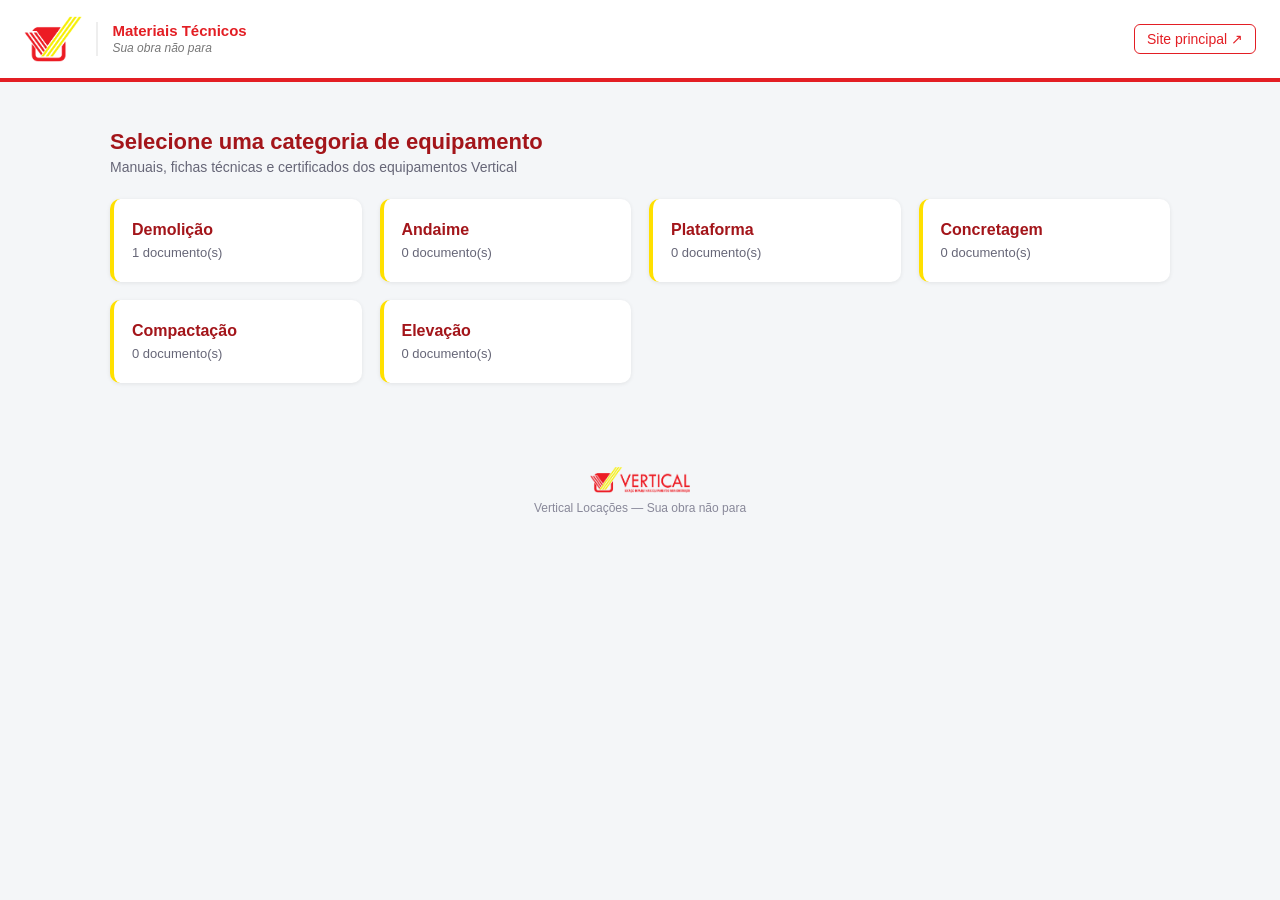
==== index.html @ 03db6bbe "Add files via upload" ====
<!DOCTYPE html>
<html lang="pt-br">
<head>
<meta charset="UTF-8">
<meta name="viewport" content="width=device-width, initial-scale=1.0">
<title>Materiais Técnicos | Vertical Locações — Sua obra não para</title>
<link rel="icon" href="/assets/logo-icone.png" type="image/png">
<link rel="stylesheet" href="/css/style.css">
</head>
<body>

<header class="topo">
  <div class="marca">
    <img src="/assets/logo-icone.png" alt="Vertical Locações">
    <div class="titulos">
      <span class="nome-repo">Materiais Técnicos</span>
      <span class="slogan">Sua obra não para</span>
    </div>
  </div>
  <a class="voltar" href="https://www.verticallocacoes.com.br" target="_blank" rel="noopener">Site principal ↗</a>
</header>

<main>
  <h1 class="titulo-pagina">Selecione uma categoria de equipamento</h1>
  <p class="subtitulo-pagina">Manuais, fichas técnicas e certificados dos equipamentos Vertical</p>
  <div id="grid" class="grid-categorias">Carregando...</div>
</main>

<footer class="rodape">
  <img src="/assets/logo.png" alt="Vertical Locações">
  Vertical Locações — Sua obra não para
</footer>

<script>
async function carregar() {
  const res = await fetch('/content/site.json');
  const dados = await res.json();
  const grid = document.getElementById('grid');
  grid.innerHTML = '';
  dados.categorias.forEach(cat => {
    const qtd = (cat.documentos || []).length;
    const a = document.createElement('a');
    a.className = 'card-categoria';
    a.href = '/categoria.html?slug=' + encodeURIComponent(cat.slug);
    a.innerHTML = `<div class="nome">${cat.titulo}</div><div class="qtd">${qtd} documento(s)</div>`;
    grid.appendChild(a);
  });
  if (dados.categorias.length === 0) {
    grid.innerHTML = '<div class="vazio">Nenhuma categoria cadastrada ainda.</div>';
  }
}
carregar();
</script>

</body>
</html>
---- css/style.css ----
:root {
  --vermelho: #E31E24;
  --vermelho-escuro: #a3151a;
  --amarelo: #FFE000;
  --cinza: #f4f6f8;
  --texto: #22303c;
}

* { box-sizing: border-box; }

body {
  margin: 0;
  font-family: -apple-system, "Segoe UI", Roboto, Arial, sans-serif;
  color: var(--texto);
  background: var(--cinza);
}

header.topo {
  background: #fff;
  border-bottom: 4px solid var(--vermelho);
  padding: 16px 24px;
  display: flex;
  align-items: center;
  justify-content: space-between;
  flex-wrap: wrap;
  gap: 10px;
}

header.topo .marca {
  display: flex;
  align-items: center;
  gap: 14px;
}

header.topo .marca img {
  height: 46px;
  display: block;
}

header.topo .marca .titulos {
  display: flex;
  flex-direction: column;
  line-height: 1.25;
  border-left: 2px solid #eee;
  padding-left: 14px;
}

header.topo .marca .titulos .nome-repo {
  font-size: 15px;
  font-weight: 600;
  color: var(--vermelho);
}

header.topo .marca .titulos .slogan {
  font-size: 12px;
  color: #777;
  font-style: italic;
}

header.topo a.voltar {
  color: var(--vermelho);
  text-decoration: none;
  font-size: 14px;
  border: 1px solid var(--vermelho);
  padding: 6px 12px;
  border-radius: 6px;
}

header.topo a.voltar:hover {
  background: #fdecec;
}

main {
  max-width: 1100px;
  margin: 0 auto;
  padding: 32px 20px 60px;
}

h1.titulo-pagina {
  font-size: 22px;
  margin-bottom: 4px;
  color: var(--vermelho-escuro);
}

p.subtitulo-pagina {
  font-size: 14px;
  color: #667;
  margin: 0 0 24px;
}

.grid-categorias {
  display: grid;
  grid-template-columns: repeat(auto-fill, minmax(220px, 1fr));
  gap: 18px;
}

.card-categoria {
  background: #fff;
  border-radius: 10px;
  padding: 22px 18px;
  box-shadow: 0 1px 4px rgba(0,0,0,0.08);
  text-decoration: none;
  color: var(--texto);
  display: block;
  transition: transform .12s ease, box-shadow .12s ease;
  border-left: 4px solid var(--amarelo);
}

.card-categoria:hover {
  transform: translateY(-2px);
  box-shadow: 0 4px 14px rgba(0,0,0,0.12);
}

.card-categoria .nome {
  font-weight: 600;
  font-size: 16px;
  margin-bottom: 6px;
  color: var(--vermelho-escuro);
}

.card-categoria .qtd {
  font-size: 13px;
  color: #667;
}

.lista-documentos {
  list-style: none;
  padding: 0;
  margin: 0;
  display: flex;
  flex-direction: column;
  gap: 10px;
}

.lista-documentos li {
  background: #fff;
  border-radius: 8px;
  padding: 14px 18px;
  display: flex;
  align-items: center;
  justify-content: space-between;
  box-shadow: 0 1px 3px rgba(0,0,0,0.06);
}

.lista-documentos .info .nome-doc {
  font-weight: 600;
  font-size: 15px;
}

.lista-documentos .info .desc-doc {
  font-size: 13px;
  color: #667;
  margin-top: 2px;
}

.lista-documentos a.baixar {
  background: var(--vermelho);
  color: #fff;
  text-decoration: none;
  padding: 8px 16px;
  border-radius: 6px;
  font-size: 14px;
  white-space: nowrap;
}

.vazio {
  color: #778;
  font-size: 14px;
  padding: 20px 0;
}

footer.rodape {
  text-align: center;
  font-size: 12px;
  color: #889;
  padding: 24px 0 40px;
}

footer.rodape img {
  height: 26px;
  display: block;
  margin: 0 auto 8px;
}
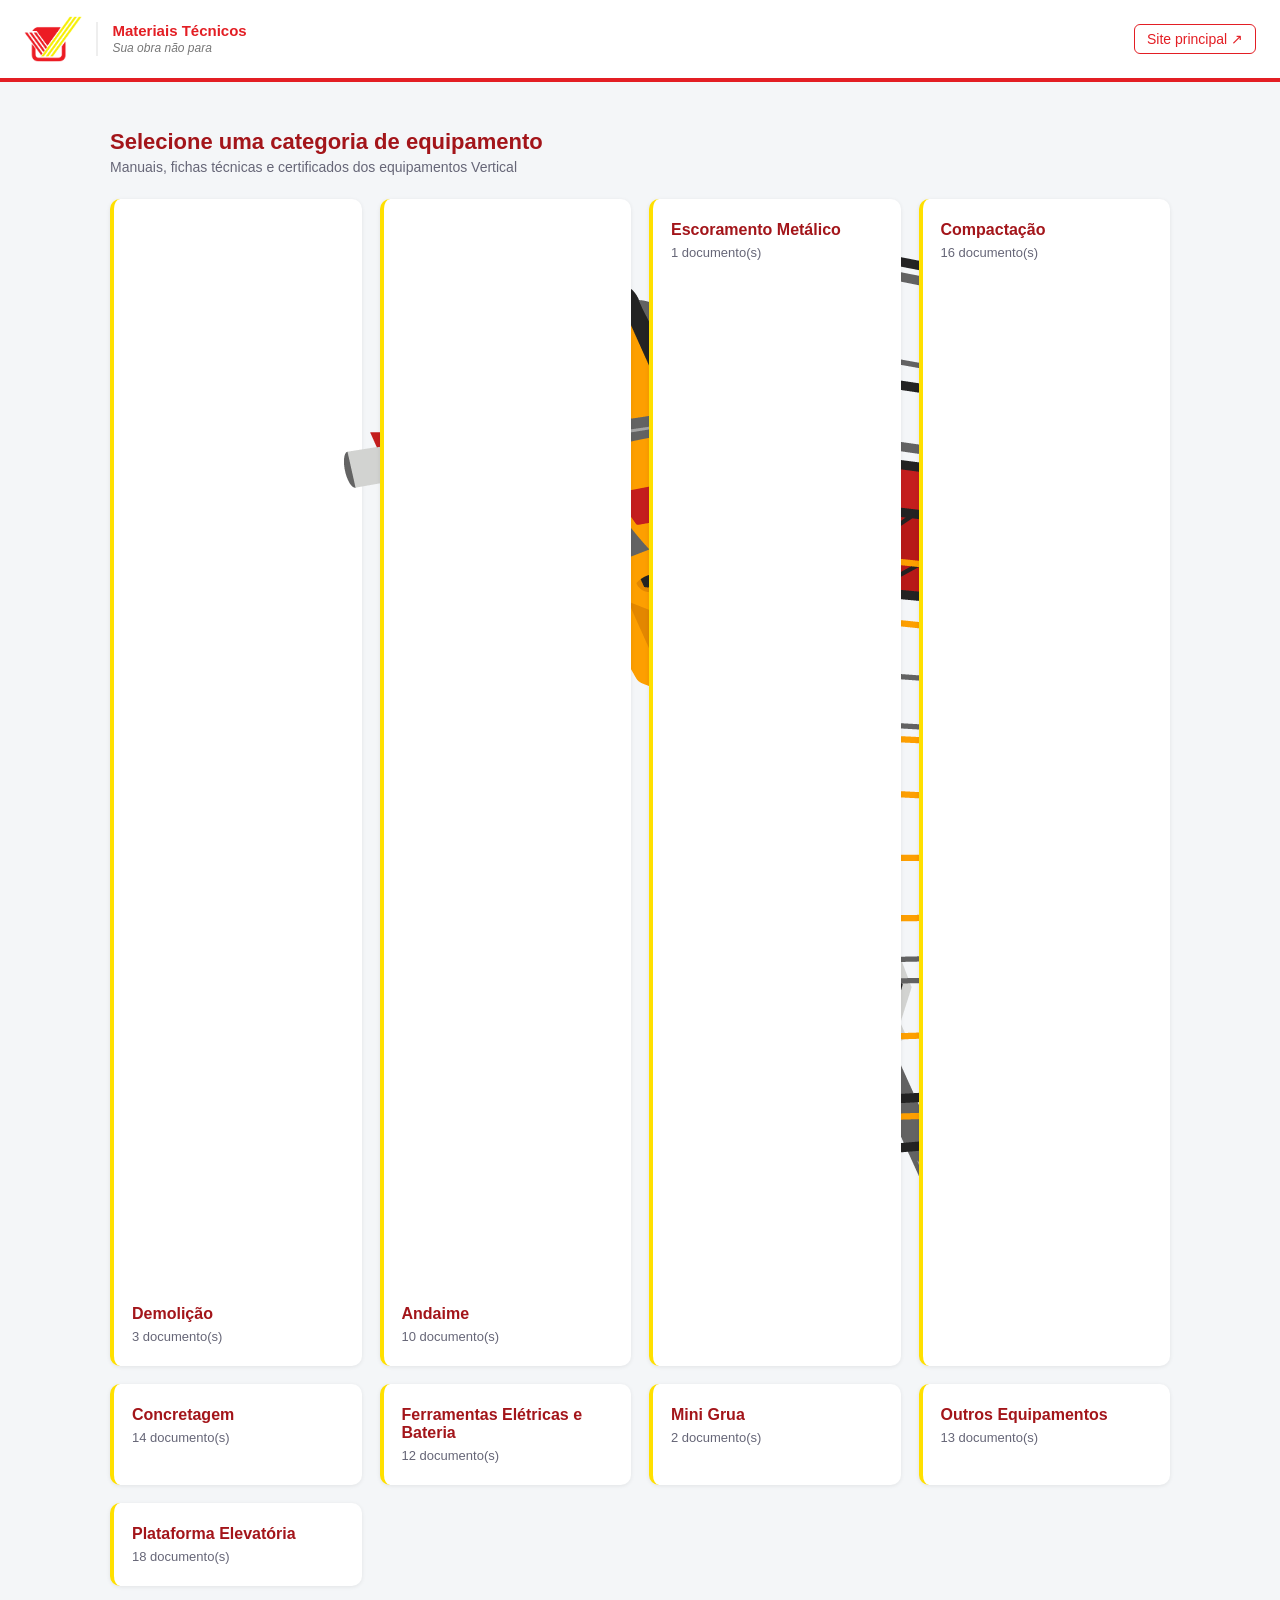
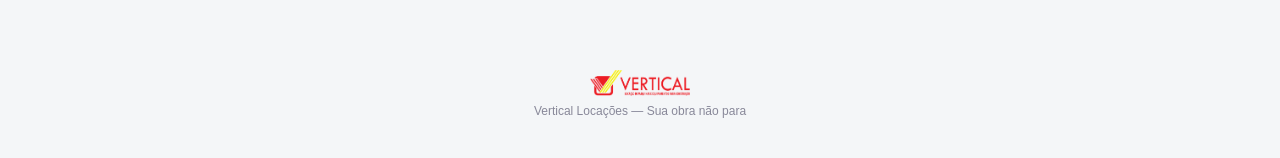
==== commit fa09c592: "Exibe imagem da categoria nos cards da pagina inicial (index.html)" ====
--- a/index.html
+++ b/index.html
@@ -6,29 +6,41 @@
 <title>Materiais Técnicos | Vertical Locações — Sua obra não para</title>
 <link rel="icon" href="/assets/logo-icone.png" type="image/png">
 <link rel="stylesheet" href="/css/style.css">
+<script src="https://identity.netlify.com/v1/netlify-identity-widget.js"></script>
+<script>
+if (window.netlifyIdentity) {
+  window.netlifyIdentity.on("init", user => {
+    if (!user) {
+      window.netlifyIdentity.on("login", () => {
+        document.location.href = "/admin/";
+      });
+    }
+  });
+}
+</script>
 </head>
 <body>
 
 <header class="topo">
-  <div class="marca">
-    <img src="/assets/logo-icone.png" alt="Vertical Locações">
-    <div class="titulos">
-      <span class="nome-repo">Materiais Técnicos</span>
-      <span class="slogan">Sua obra não para</span>
-    </div>
-  </div>
-  <a class="voltar" href="https://www.verticallocacoes.com.br" target="_blank" rel="noopener">Site principal ↗</a>
+<div class="marca">
+<img src="/assets/logo-icone.png" alt="Vertical Locações">
+<div class="titulos">
+<span class="nome-repo">Materiais Técnicos</span>
+<span class="slogan">Sua obra não para</span>
+</div>
+</div>
+<a class="voltar" href="https://www.verticallocacoes.com.br" target="_blank" rel="noopener">Site principal ↗</a>
 </header>
 
 <main>
-  <h1 class="titulo-pagina">Selecione uma categoria de equipamento</h1>
-  <p class="subtitulo-pagina">Manuais, fichas técnicas e certificados dos equipamentos Vertical</p>
-  <div id="grid" class="grid-categorias">Carregando...</div>
+<h1 class="titulo-pagina">Selecione uma categoria de equipamento</h1>
+<p class="subtitulo-pagina">Manuais, fichas técnicas e certificados dos equipamentos Vertical</p>
+<div id="grid" class="grid-categorias">Carregando...</div>
 </main>
 
 <footer class="rodape">
-  <img src="/assets/logo.png" alt="Vertical Locações">
-  Vertical Locações — Sua obra não para
+<img src="/assets/logo.png" alt="Vertical Locações">
+Vertical Locações — Sua obra não para
 </footer>
 
 <script>
@@ -42,7 +54,10 @@
     const a = document.createElement('a');
     a.className = 'card-categoria';
     a.href = '/categoria.html?slug=' + encodeURIComponent(cat.slug);
-    a.innerHTML = `<div class="nome">${cat.titulo}</div><div class="qtd">${qtd} documento(s)</div>`;
+    const imagemHtml = cat.imagem
+      ? `<img class="imagem-cat" src="${cat.imagem}" alt="" onerror="this.remove()">`
+      : '';
+    a.innerHTML = `${imagemHtml}<div class="nome">${cat.titulo}</div><div class="qtd">${qtd} documento(s)</div>`;
     grid.appendChild(a);
   });
   if (dados.categorias.length === 0) {
--- a/css/style.css
+++ b/css/style.css
@@ -181,3 +181,18 @@
   display: block;
   margin: 0 auto 8px;
 }
+
+
+
+.subcategoria-titulo {
+  font-size: 16px;
+  font-weight: 600;
+  color: var(--vermelho-escuro);
+  margin: 26px 0 10px;
+  padding-bottom: 6px;
+  border-bottom: 2px solid var(--amarelo);
+}
+
+.subcategoria-titulo:first-child {
+  margin-top: 0;
+}
